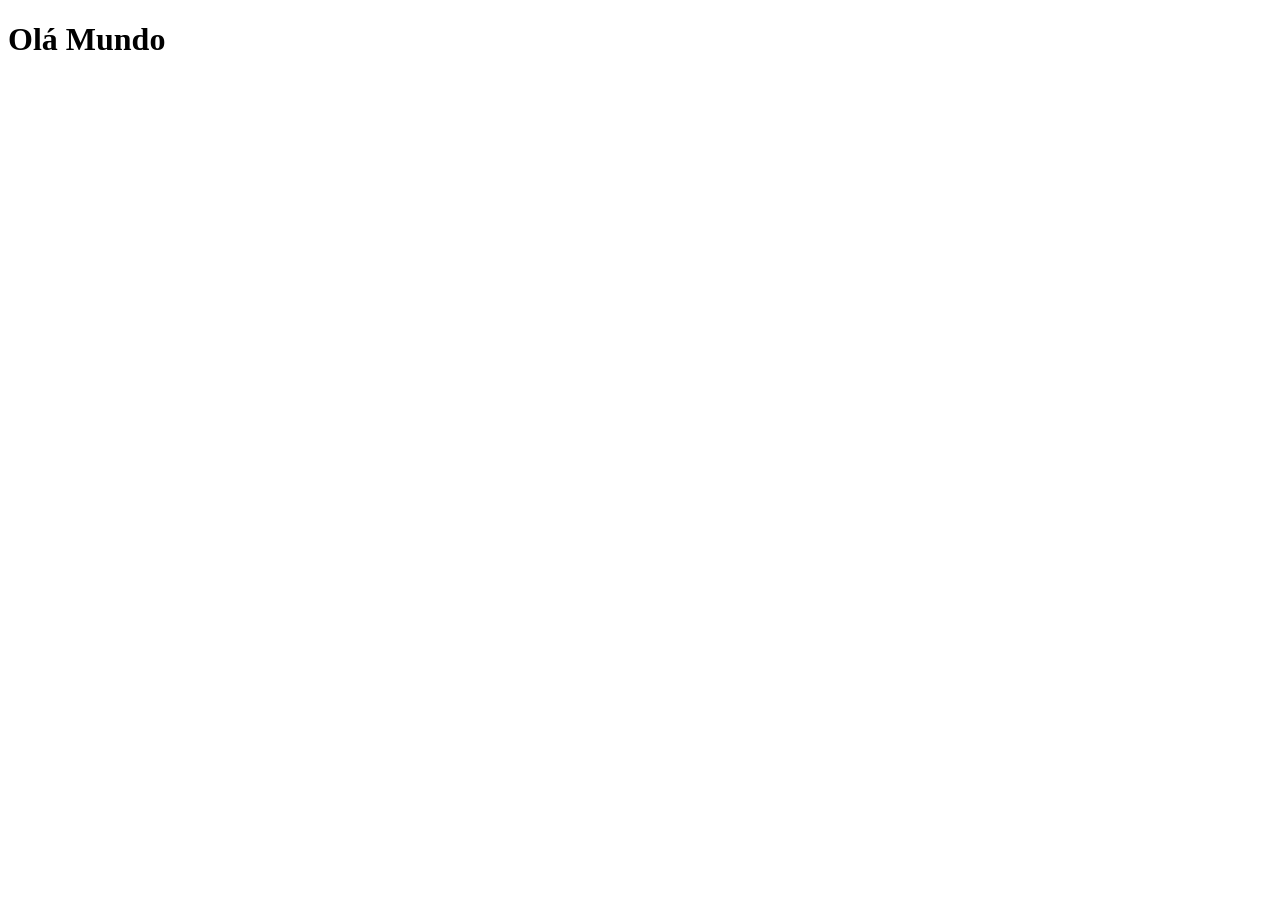
==== index.html @ 35a37b0c "1" ====
<!DOCTYPE html>
<html lang="en">
<head>
    <meta charset="UTF-8">
    <meta name="viewport" content="width=device-width, initial-scale=1.0">
    <link rel="shortcut icon" href="favicon.ico" type="image/x-icon">
    <title>Projeto Redes Sociais</title>
</head>
<body>
    <h1> Olá Mundo</h1>
</body>
</html>
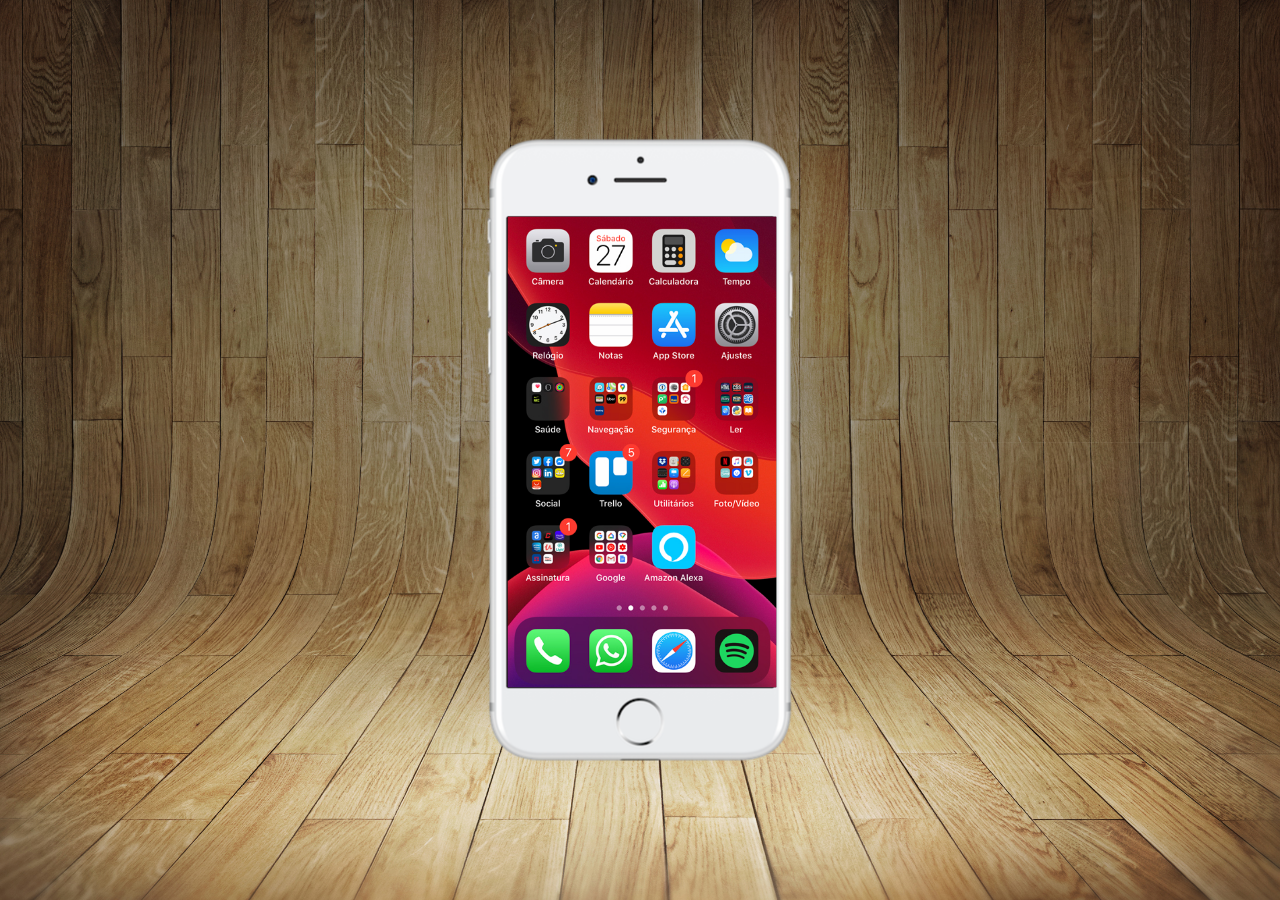
==== commit 2ce9c118: "home" ====
--- a/index.html
+++ b/index.html
@@ -4,9 +4,17 @@
     <meta charset="UTF-8">
     <meta name="viewport" content="width=device-width, initial-scale=1.0">
     <link rel="shortcut icon" href="favicon.ico" type="image/x-icon">
+    <link rel="stylesheet" href="estilos/style.css">
     <title>Projeto Redes Sociais</title>
 </head>
 <body>
-    <h1> Olá Mundo</h1>
+    <main>
+        <section id="telefone">
+            <iframe src="home.html" name="tela" id="tela" frameborder="0"></iframe>
+        </section>
+        <section id="redes sociais">
+
+        </section>
+    </main>
 </body>
 </html>
--- a/estilos/style.css
+++ b/estilos/style.css
@@ -0,0 +1,44 @@
+@charset "UTF-8";
+
+
+* {
+    padding: 0px;
+    margin: 0px;
+    font-family: Arial, Helvetica, sans-serif;
+}
+
+html, body {
+    height: 100vh;
+    width: 100vw;
+    background-color: black;
+}
+
+body {
+    background: url(../imagens/fundo-madeira.jpg) no-repeat top center;
+    background-size: cover;
+    background-attachment: fixed;
+}
+
+main {
+    position: relative;
+ height: 100vh;
+ 
+}
+
+section#telefone {
+    position: absolute;
+    top: 50%;
+    left: 50%;
+    transform: translate(-50%, -50%);
+    height: 627px;
+    width: 311px;
+    background: url(../imagens/frame-iphone.png) no-repeat;
+}
+
+iframe#tela {
+    position: relative;
+    top: 80px;
+    left: 23px;
+    width: 269px;
+    height: 471px;
+}
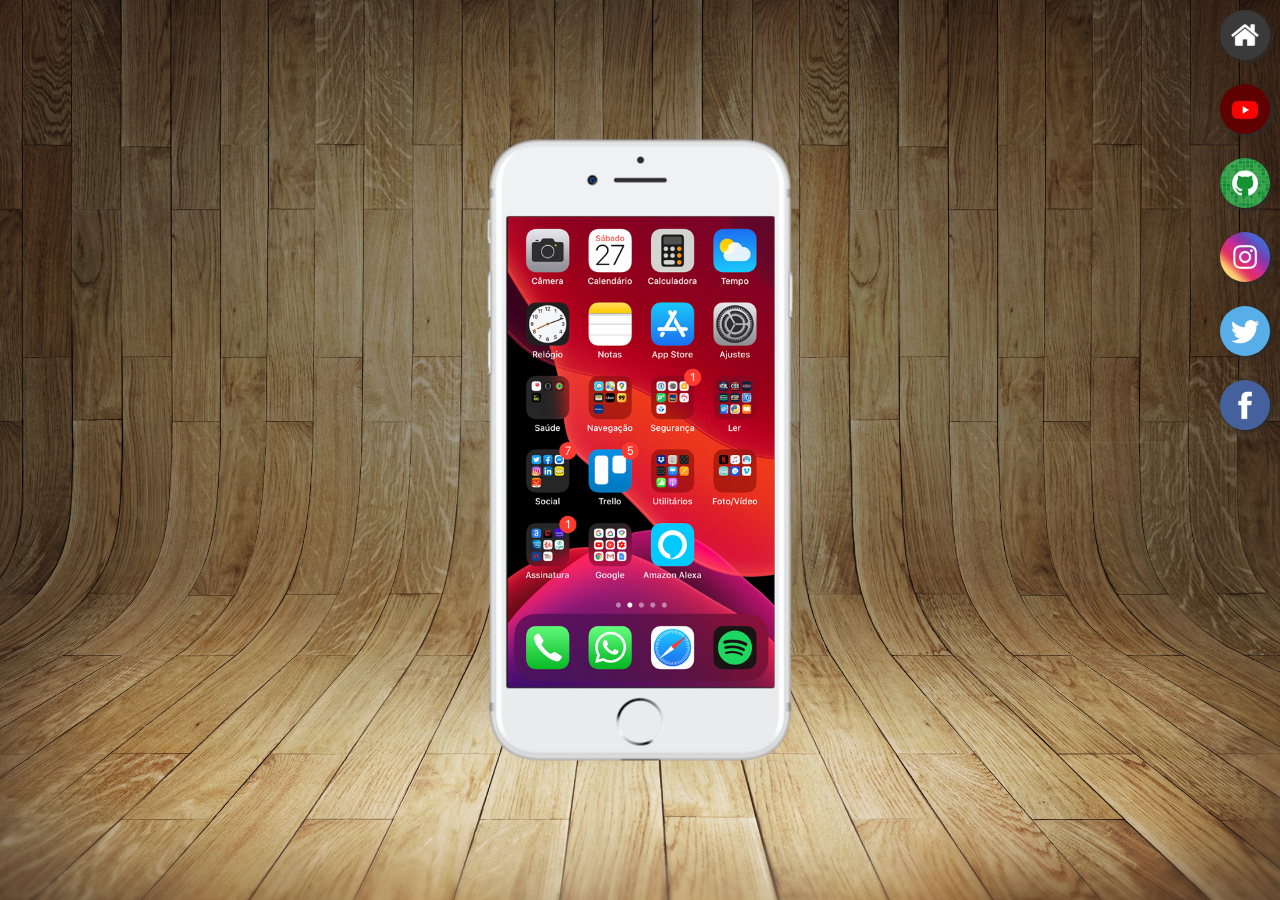
==== commit 8662c4dc: "social" ====
--- a/index.html
+++ b/index.html
@@ -10,10 +10,17 @@
 <body>
     <main>
         <section id="telefone">
-            <iframe src="home.html" name="tela" id="tela" frameborder="0"></iframe>
+            <iframe src="home.html" name="tela" id="tela" frameborder="0">
+                Seu navegador não é compativel com isso.
+            </iframe>
         </section>
-        <section id="redes sociais">
-
+        <section id="redes-sociais">
+            <a href="home.html" target="tela"><img src="imagens/logo-home.jpg" alt=""></a><br>
+            <a href="youtube.html" target="tela"><img src="imagens/logo-youtube.jpg" alt=""></a><br>
+            <a href="github.html" target="tela"><img src="imagens/logo-github.jpg" alt=""></a><br>
+            <a href="#" target="tela"><img src="imagens/logo-instagram.jpg" alt=""></a><br>
+            <a href="#" target="tela"><img src="imagens/logo-twitter.jpg" alt=""></a><br>
+            <a href="#" target="tela"><img src="imagens/logo-facebook.jpg" alt=""></a><br>
         </section>
     </main>
 </body>
--- a/estilos/style.css
+++ b/estilos/style.css
@@ -39,6 +39,25 @@
     position: relative;
     top: 80px;
     left: 23px;
-    width: 269px;
+    width: 267px;
     height: 471px;
+}
+
+section#redes-sociais {
+    text-align: right;
+}
+
+section#redes-sociais > a > img {
+        width: 50px;
+        margin: 10px;
+        border-radius: 50%;
+        box-shadow: 2px 2px 5px rgb(44, 44, 44);
+        box-sizing: border-box;
+}
+
+section#redes-sociais img:hover {
+    border: 2px solid rgba(255, 255, 255, 0.526);
+    transform: translate(-3px, -3px);
+    box-shadow: 5px 5px 10px black;
+    transition: transform 0.5s;
 }
